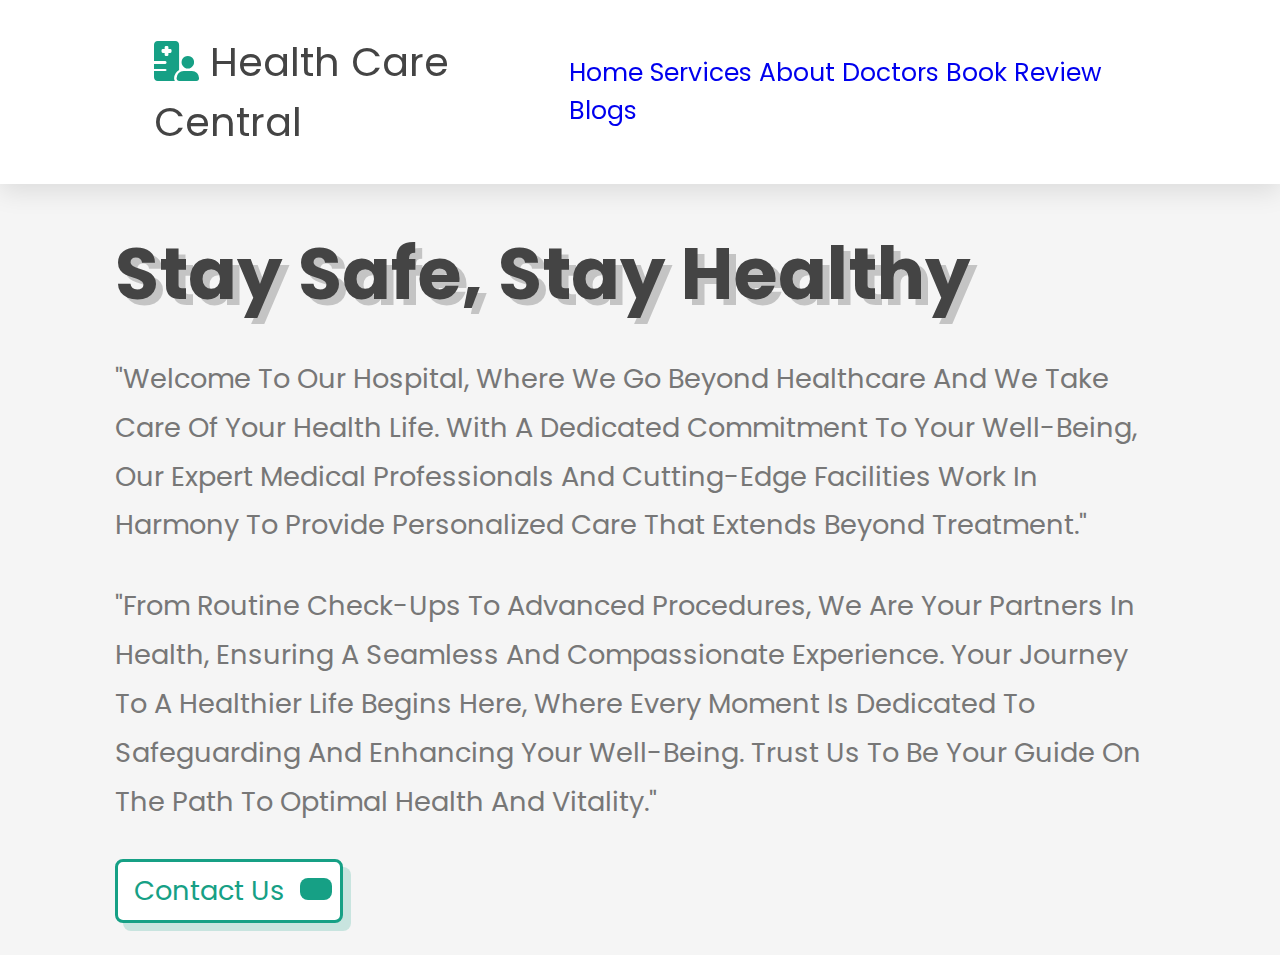
==== about.html @ 29d243be "Add files via upload" ====
<!DOCTYPE html>
<html lang="en">
<head>
    <meta charset="UTF-8">
    <meta name="viewport" content="width=device-width, initial-scale=1.0">
    <title>About</title>

     <!-- font awesome cdn link -->
   <link rel="stylesheet" href="https://cdnjs.cloudflare.com/ajax/libs/font-awesome/6.4.2/css/all.min.css">

   <!-- custom css file link -->
   <link rel="stylesheet" href="style.css"/>

</head>
<body>
    <!-- header section starts -->

<header class="header">

    <a href="#" class="logo"> <i class="fa-solid fa-hospital-user"></i> Health Care Central </a>

    <nav class="navbar">
        <a href="/index.html">home</a>
        <a href="/services.html">services</a>
        <a href="/about.html">about</a>
        <a href="/doctors.html">doctors</a>
        <a href="/book.html">book</a>
        <a href="/review.html">review</a>
        <a href="/blogs.html">blogs</a>
    </nav>

    <div id="menu-btn" class="fas fa-bars"></div>

</header>

<!-- header section ends -->


<!-- home section starts -->

<section class="home" id="home">

    <div class="image">
        <img src="image/home-img.svg" alt="">
    </div>

    <div class="content">
        <h3>stay safe, stay healthy</h3>
        <p>"Welcome to our hospital, where we go beyond healthcare and we take care of your health life. With a dedicated commitment to your well-being, our expert medical professionals and cutting-edge facilities work in harmony to provide personalized care that extends beyond treatment."</p>
        <p>"From routine check-ups to advanced procedures, we are your partners in health, ensuring a seamless and compassionate experience. Your journey to a healthier life begins here, where every moment is dedicated to safeguarding and enhancing your well-being. Trust us to be your guide on the path to optimal health and vitality."</p>
        <a href="/contact.html" class="btn"> contact us <span class="fas fa-hevron-right"></span> </a>
    </div>

</section>

<!-- home section ends -->
</body>
</html>
---- style.css ----
@import url('https://fonts.googleapis.com/css2?family=Poppins:wght@100;200;300;400;500;600;700&display=swap');

:root{
    --green:#16a085;
    --black:#444;
    --light-color:#777;
    --box-shadow:.5rem .5rem 0 rgba(22, 160, 133, .2);
    --text-shadow:.4rem .4rem 0 rgba(0, 0, 0, .2);
    --border:.2rem solid var(--green);
}

*{
    font-family: 'Poppins', sans-serif;
    margin:0; padding: 0;
    box-sizing: border-box;
    outline: none; border: none;
    text-transform: capitalize;
    transition: all .2s ease-out;
    text-decoration: none;
}

html{
   font-size: 62.5%;
   overflow-x: hidden;
   scroll-padding-top: 7rem;
   scroll-behavior: smooth; 
}

section{
    padding:2rem 9%;
}

section:nth-child(even){
    background: #f5f5f5;
}

.heading{
    text-align: center;
    padding-bottom: 2rem;
    text-shadow: var(--text-shadow);
    text-transform: uppercase;
    color:var(--black);
    font-size: 2rem;
    letter-spacing: .4rem;
}

.heading span{
    text-transform: uppercase;
    color:var(--green);
}

.btn{
    display: inline-block;
    margin-top: 1rem;
    padding: .5rem;
    padding-left: 1rem;
    border:var(--border);
    border-radius: .5rem;
    box-shadow: var(--box-shadow);
    color:var(--green);
    cursor: pointer;
    font-size: 1.7rem;
    background: #fff;
}

.btn span{
    padding:.7rem 1rem;
    border-radius: .5rem;
    background: var(--green);
    color:#fff;
    margin-left: .5rem;
}

.btn:hover{
    background: var(--green);
    color:#fff;
}

.btn:hover span{
    color: var(--green);
    background:#fff;
    margin-left: 1rem;
}

.header{
    padding:2rem 12%;
    position: fixed;
    top:0; left:0; right:0;
    z-index: 1000;
    box-shadow: 0 .5rem 1.5rem rgba(0, 0, 0, .1);
    display: flex;
    align-items: center;
    justify-content: space-between;
    background: #fff;
    font-size: 25px;
}

.header .logo{
    font-size: 2.5rem;
    color: var(--black); 
}

.header .logo i{
    color: var(--green);
}

.header .navbaar a{
    font-size:25px;
    color: var(--light-color);
    margin-left: 2rem;
    justify-content: space-between;
    text-align: center;
    padding: 10px;


}

.header .navbaar a:hover{
   color: var(--green); 
}

#menu-btn{
    font-size: 2.5rem;
    border-radius: .5rem;
    background: #eee;
    color:var(--green);
    padding: 1rem 1.5rem;
    cursor: pointer;
    display: none;
}





.home{
    display: flex;
    align-items: center;
    flex-wrap: wrap;
    gap:1.5rem;
    padding-top: 10rem;
}

.home .image{
    flex:1 1 45rem;
}
.home .image img{
    width: 100%;
}
.home .content{
    flex:1 1 45rem;
}
.home .content h3{
    font-size: 4.5rem;
    color:var(--black);
    line-height: 1.8;
    text-shadow: var(--text-shadow);
}
.home .content p{
    font-size: 1.7rem;
    color:var(--light-color);
    line-height: 1.8;
    padding: 1rem 0;
}

.icons-container{
    display: grid;
    gap:2rem;
    grid-template-columns: repeat(auto-fit, minmax(20rem, 1fr));
    padding-top: 5rem;
    padding-bottom: 5rem;
}

.icons-container .icons{
    border:var(--border);
    box-shadow: var(--box-shadow);
    border-radius: .5rem;
    text-align: center;
    padding: 2.5rem;
}

.icons-container .icons i{
    font-size: 4.5rem;
    color:var(--green);
    padding-bottom: .7rem;
}

.icons-container .icons h3{
    font-size: 4.5rem;
    color:var(--black);
    padding: .5rem 0;
    text-shadow: var(--text-shadow);
}

.icons-container .icons p{
    font-size: 1.7rem;
    color:var(--light-color);
}

.services .box-container{
    display: grid;
    grid-template-columns: repeat(auto-fit, minmax(27rem, 1fr));
    gap:2rem;
}

.services .box-container .box{
    background: #fff;
    border-radius: .5rem;
    box-shadow: var(--box-shadow);
    border:var(--border);
    padding: 2.5rem;
}

.services .box-container .box i{
    color: var(--green);
    font-size: 5rem;
    padding-bottom: .5rem;
}

.services .box-container .box h3{
    color: var(--black);
    font-size: 2.5rem;
    padding:1rem 0;
}

.services .box-container .box p{
    color: var(--light-color);
    font-size: 1.4rem;
    line-height: 2;
}

.about .row{
    display: flex;
    align-items: center;
    flex-wrap: wrap;
    gap:2rem;
}

.about .row .image{
    flex:1 1 45rem;
}

.about .row .image img{
    width: 100%;
}

.about .row .content{
    flex:1 1 45rem;
}

.about .row .content h3{
    color: var(--black);
    text-shadow: var(--text-shadow);
    font-size: 4rem;
    line-height: 1.8;
}

.about .row .content p{
    color: var(--light-color);
    padding:1rem 0;
    font-size: 1.5rem;
    line-height: 1.8;
}

.doctors .box-container{
    display: grid;
    grid-template-columns: repeat(auto-fit, minmax(30rem, 1fr));
    gap:2rem;
}

.doctors .box-container .box{
    text-align: center;
    background:#fff;
    border-radius: .5rem;
    border:var(--border);
    box-shadow: var(--box-shadow);
    padding:2rem;
}

.doctors .box-container .box img{
    height: 20rem;
    border:var(--border);
    border-radius: .5rem;
    margin-top: 1rem;
    margin-bottom: 1rem;
}

.doctors .box-container .box h3{
    color:var(--black);
    font-size: 2.5rem; 
}

.doctors .box-container .box span{
    color:var(--green);
    font-size: 1.5rem; 
}

.doctors .box-container .box .share{
    padding-top: 2rem;
}

.doctors .box-container .box .share a{
    height: 5rem;
    width: 5rem;
    line-height: 4.5rem;
    font-size: 2rem;
    color:var(--green);
    border-radius: .5rem;
    border:var(--border);
    margin:.3rem;
}

.doctors .box-container .box .share a:hover{
    background:var(--green);
    color:#fff;
    box-shadow: var(--box-shadow);
}

.book .row{
    display: flex;
    align-items: center;
    flex-wrap: wrap;
    gap:2rem;
}

.book .row .image{
    flex:1 1 45rem;
}

.book .row .image img{
    width: 100%; 
}

.book .row form{
    flex:1 1 45rem;
    background: #fff;
    border:var(--border);
    box-shadow: var(--box-shadow);
    text-align: center;
    padding: 2rem;
    border-radius: .5rem;
}

.book .row form h3{
    color:var(--black);
    padding-bottom: 1rem;
    font-size: 3rem;
}

.book .row form .box{
    width: 100%;
    margin:.7rem 0;
    border-radius: .5rem;
    border:var(--border);
    font-size: 1.6rem;
    color: var(--black);
    text-transform: none;
    padding: 1rem;
}

.book .row form .btn{
    padding:1rem 4rem;
}

.review .box-container{
    display: grid;
    grid-template-columns: repeat(auto-fit, minmax(27rem, 1fr));
    gap:2rem;
}

.review .box-container .box{
    border:var(--border);
    box-shadow: var(--box-shadow);
    border-radius: .5rem;
    padding:2.5rem;
    background: #fff;
    text-align: center;
    position: relative;
    overflow: hidden;
    z-index: 0;
}

.review .box-container .box img{
    height: 10rem;
    width: 10rem;
    border-radius: 50%;
    object-fit: cover;
    border:.5rem solid #fff; 
}

.review .box-container .box h3{
    color:#fff;
    font-size: 2.2rem;
    padding:.5rem 0;
}

.review .box-container .box .stars i{
    color:#fff;
    font-size: 1.5rem;
}

.review .box-container .box .text{
    color:var(--light-color);
    line-height: 1.8;
    font-size: 1.6rem;
    padding-top: 4rem;
}

.review .box-container .box::before{
    content: '';
    position: absolute;
    top:-4rem; left: 50%;
    transform:translateX(-50%);
    background:var(--green);
    border-bottom-left-radius: 50%;
    border-bottom-right-radius: 50%;
    height: 25rem;
    width: 120%;
    z-index: -1;
}

.blogs .box-container{
    display: grid;
    grid-template-columns: repeat(auto-fit, minmax(30rem, 1fr));
    gap:2rem;
}

.blogs .box-container .box{
    border: var(--border);
    box-shadow: var(--box-shadow);
    border-radius: .5rem;
    padding: 2rem;
}

.blogs .box-container .box .image{
    height: 20rem;
    overflow: hidden;
    border-radius: .5rem;
}

.blogs .box-container .box .image img{
    height: 100%;
    width: 100%;
    object-fit: cover;
}

.blogs .box-container .box:hover .image img{
    transform:scale(1.2);
}

.blogs .box-container .box .content{
    padding-top: 1rem;
}

.blogs .box-container .box .content .icon{
    padding: 1rem 0;
    display: flex;
    align-items: center;
    justify-content: space-between;
}

.blogs .box-container .box .content .icon a{
    font-size: 1.4rem;
    color: var(--light-color);
}

.blogs .box-container .box .content .icon a:hover{
    color: var(--green);
}

.blogs .box-container .box .content .icon a i{
    padding-right: .5rem;
    color: var(--green);
}

.blogs .box-container .box .content h3{
    color: var(--black);
    font-size: 3rem;
}

.blogs .box-container .box .content p{
    color: var(--light-color);
    font-size: 1.5rem;
    line-height: 1.8;
    padding: 1rem 0;
}

.footer .box-container{
    display: grid;
    grid-template-columns: repeat(auto-fit, minmax(22rem, 1fr));
    gap:2rem;
}

.footer .box-container .box h3{
    font-size: 2.5rem;
    color: var(--black);
    padding: 1rem 0;
}

.footer .box-container .box a{
    display: block;
    font-size: 1.5rem;
    color: var(--light-color);
    padding: 1rem 0;
}

.footer .box-container .box a i{
    padding-right: .5rem;
    color: var(--green);
}

.footer .box-container .box a:hover i{
    padding-right: 2rem;
}

.footer .credit{
    padding: 1rem;
    padding-top: 2rem;
    margin-top: 2rem;
    text-align: center;
    font-size: 2rem;
    color: var(--light-color);
    border-top: .1rem solid rgba(0, 0, 0, .1);
}

.footer .credit span{
    color: var(--green);
}










/* media queries  */
@media (max-width:991px){

    html{
        font-size: 100%;        
    }

    .header{
       padding: 2rem; 
    }

    section{
        padding: 2rem;
    }

}

@media (max-width:768px){

    #menu-btn{
        display: initial;
    }

    .header .navbar{
        position: absolute;
        top:115%; right: 2rem;
        border-radius: .5rem;
        box-shadow: var(--box-shadow);
        width: 30rem;
        border: var(--border);
        background: #fff;
        transform: scale(0);
        opacity: 0;
        transform-origin: top right;
        transition: none;
    }

    .header .navbar.active{
        transform: scale(1);
        opacity: 1;       
        transition: .2s ease-out;
    }

    section{
        padding:2rem 9%;
    }

    .header .navbar a{
        font-size: 2rem;
        display: block;
        margin:2.5rem;
    }

}

@media (max-width:450px){

    html{
        font-size: 100%;        
    }

}

@media (min-width:1100px){
    html{
        font-size: 100%;
    }
}
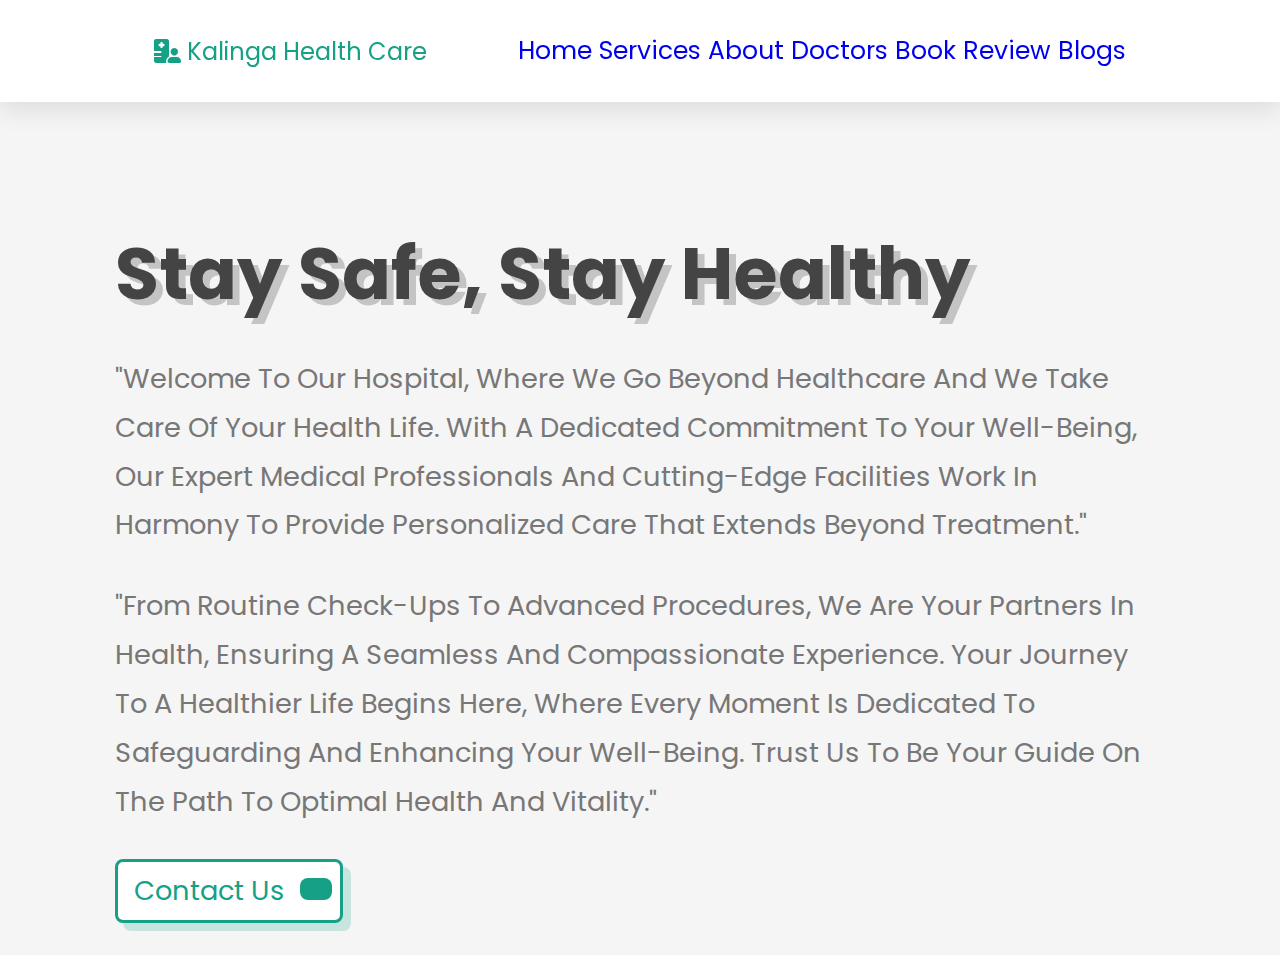
==== commit f1017774: "Updated about.html" ====
--- a/about.html
+++ b/about.html
@@ -17,7 +17,7 @@
 
 <header class="header">
 
-    <a href="#" class="logo"> <i class="fa-solid fa-hospital-user"></i> Health Care Central </a>
+    <a href="#" class="logo"> <i class="fa-solid fa-hospital-user"></i> Kalinga Health Care </a>
 
     <nav class="navbar">
         <a href="/index.html">home</a>
@@ -41,7 +41,7 @@
 <section class="home" id="home">
 
     <div class="image">
-        <img src="image/home-img.svg" alt="">
+        <img src="/home-img.svg" alt="">
     </div>
 
     <div class="content">
@@ -55,4 +55,4 @@
 
 <!-- home section ends -->
 </body>
-</html>+</html>
--- a/style.css
+++ b/style.css
@@ -96,8 +96,8 @@
 }
 
 .header .logo{
-    font-size: 2.5rem;
-    color: var(--black); 
+    font-size: 1.5rem;
+    color: var(--green); 
 }
 
 .header .logo i{
@@ -105,12 +105,12 @@
 }
 
 .header .navbaar a{
-    font-size:25px;
+    font-size:20px;
     color: var(--light-color);
-    margin-left: 2rem;
+    margin-left: 1rem;
     justify-content: space-between;
     text-align: center;
-    padding: 10px;
+    padding: 4px;
 
 
 }
@@ -603,4 +603,4 @@
     html{
         font-size: 100%;
     }
-}+}
